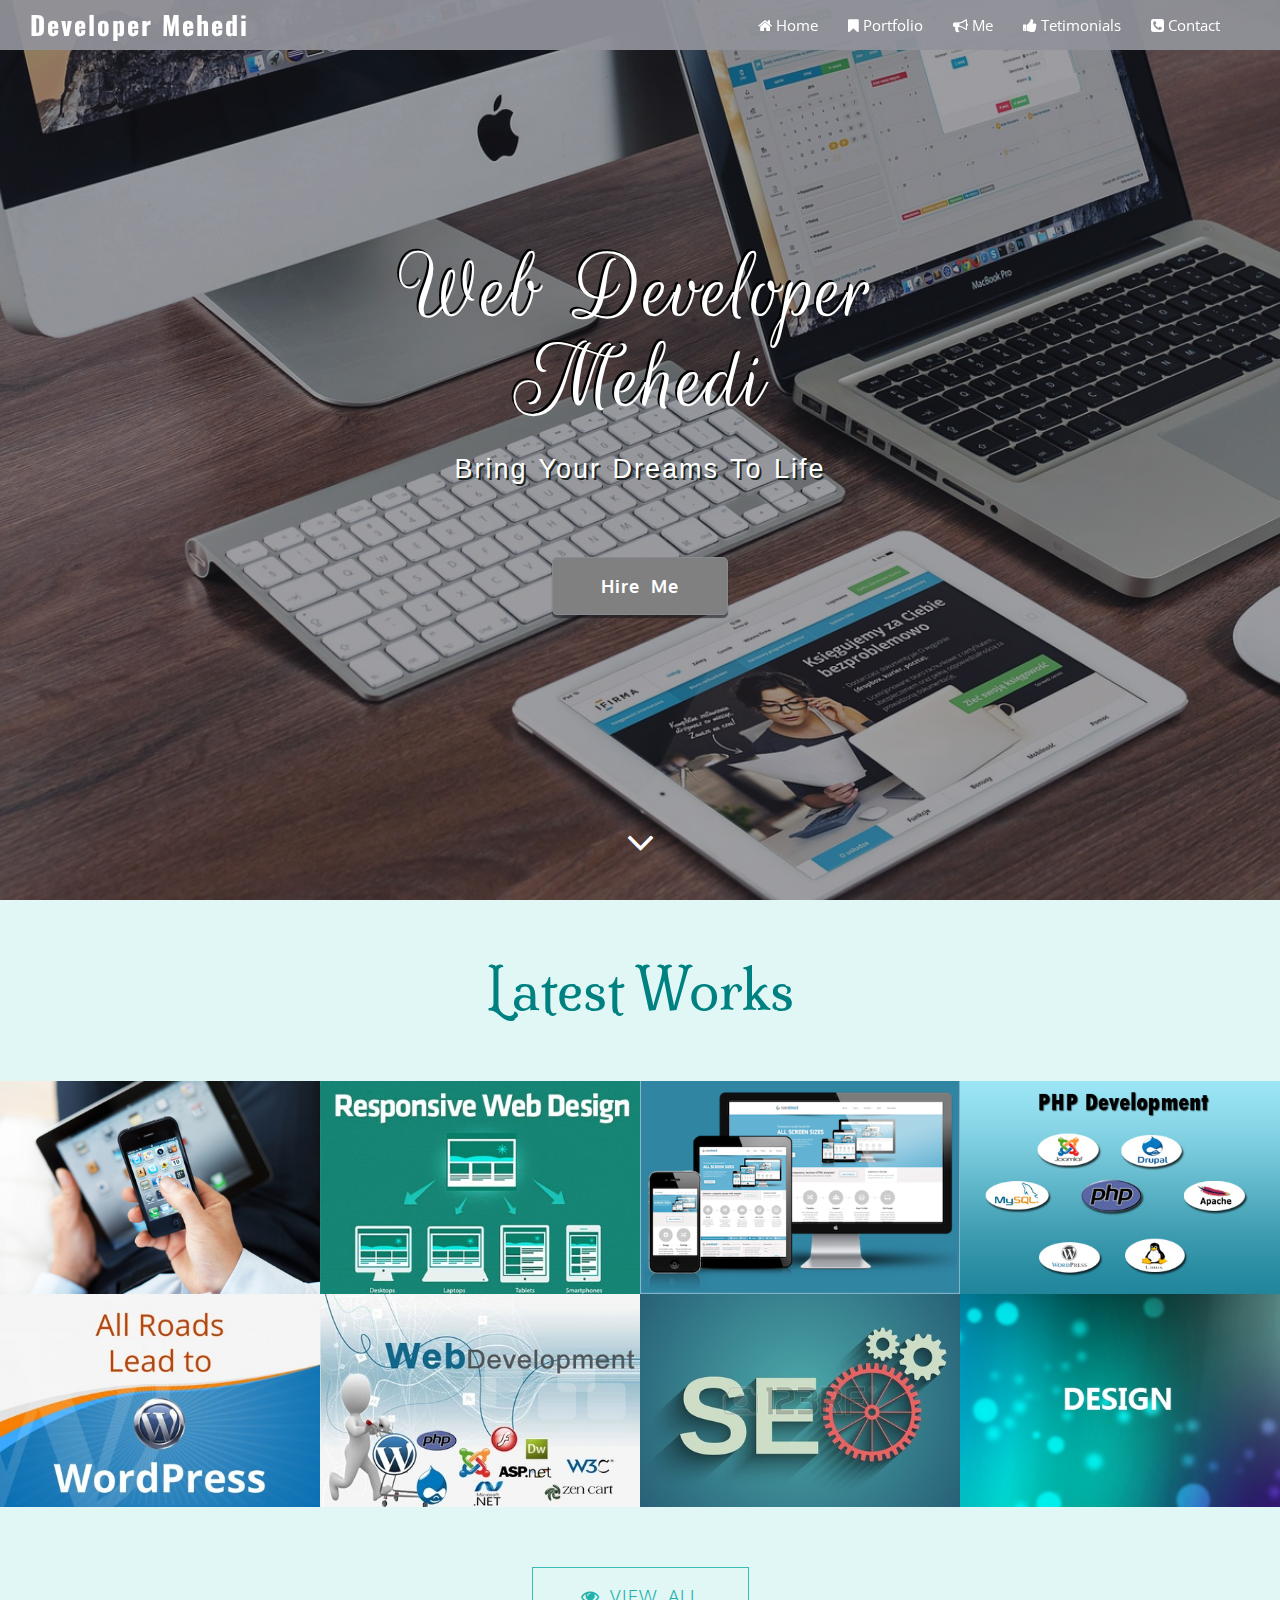
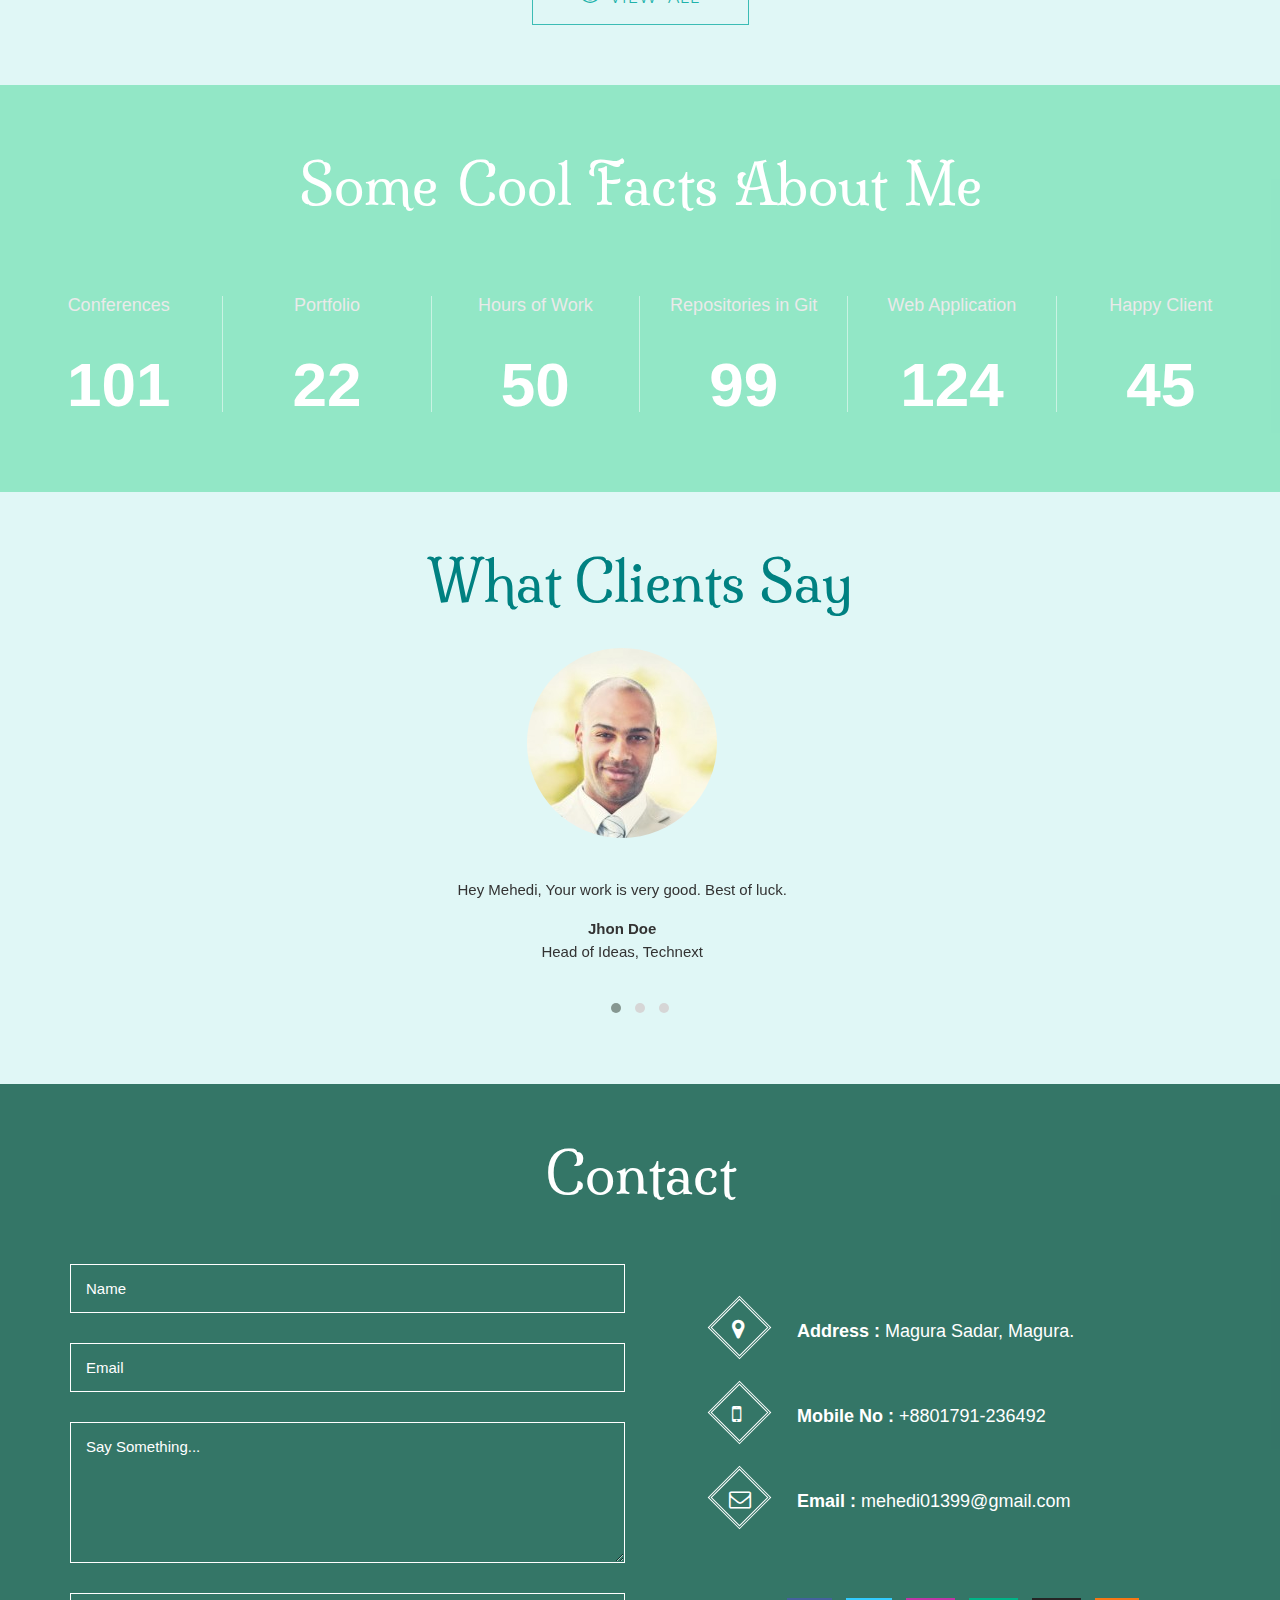
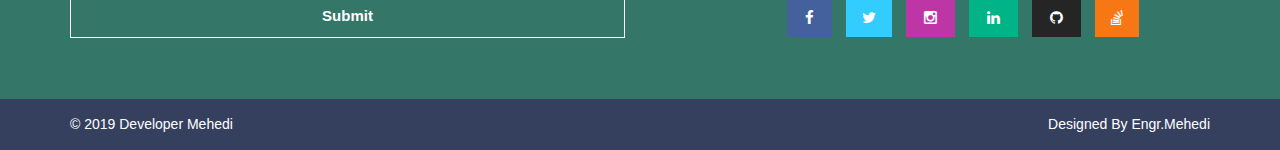
==== index.html @ b512a7e2 "Update index.html" ====
<!DOCTYPE html>
<html lang="en-us">
    <head>
    	<title>Welcome to Developer Mehedi Official Website</title>

    	<!-- meta -->
        <meta charset="utf-8">
        <meta name="viewport" content="width=device-width, initial-scale=1">
        
        <!-- stylesheet -->
        <link rel="stylesheet" href="css/bootstrap.min.css">
        <link rel="stylesheet" href="css/font-awesome.min.css">
        <link rel="stylesheet" href="css/owl.carousel.css">
		<link rel="stylesheet" href="css/owl.theme.min.css">
        <link rel="stylesheet" href="css/animate.css">
		<link rel="stylesheet" href="css/main.css">

		<!-- google font -->
        <link href='http://fonts.googleapis.com/css?family=Oswald:300,400' rel='stylesheet'>
        <link href='http://fonts.googleapis.com/css?family=Open+Sans' rel='stylesheet' type='text/css'>
        <link href='http://fonts.googleapis.com/css?family=PT+Sans' rel='stylesheet' type='text/css'>
        <link href='http://fonts.googleapis.com/css?family=Roboto+Condensed:400,300' rel='stylesheet' type='text/css'>
        <link href='http://fonts.googleapis.com/css?family=Oxygen:400,300' rel='stylesheet' type='text/css'>
        <link href="http://fonts.googleapis.com/css?family=Rouge+Script" rel="stylesheet" type="text/css">
        <link href='http://fonts.googleapis.com/css?family=Milonga' rel='stylesheet' type='text/css'>
    </head>
    <body>
        <div class="content-block" id="header">
            <div id="overlay-1">
                <header id="site-header" class="clearfix">
                    <div class="pull-left">
                        <h1><a href="" style="font-weight:bold;">Developer Mehedi</a></h1>
                    </div>
                    <div class="pull-right">
                        <nav class="navbar site-nav" role="navigation">
                            <!-- Brand and toggle get grouped for better mobile display -->
                            <div class="navbar-header">
                                <button type="button" class="navbar-toggle" data-toggle="collapse" data-target="#bs-example-navbar-collapse-1">
                                    <i class="fa fa-bars fa-2x"></i>
                                </button>
                            </div>

                            <!-- Collect the nav links, forms, and other content for toggling -->
                            <div class="collapse navbar-collapse" id="bs-example-navbar-collapse-1">
                                <ul class="nav navbar-nav">
                                    <li class="active"><a href="#header"><i class="fa fa-home"></i> <span>Home</span></a></li>
                                    <li><a href="#portfolio"><i class="fa fa-bookmark"></i> Portfolio</a></li>
                                    <li><a href="#services"><i class="fa fa-bullhorn"></i> Me</a></li>
                                    <li><a href="#testimonials"><i class="fa fa-thumbs-up"></i> Tetimonials</a></li>
                                    <li><a href="#contact"><i class="fa fa-phone-square"></i> Contact</a></li>
                                </ul>
                            </div>  <!-- /.navbar-collapse -->
                        </nav>
                    </div>
                </header>	<!-- site-header -->
                
                <div class="middle text-center clearfix">
                    <div class="container">
                        <h1 class="pro-name">Web Developer <br /><span style="color: #fff;" >Mehedi</span></h1>
                        <p class="tagline">Bring your dreams to life</p>
                        <div class="skills">

                        </div>  <!-- skills -->
                        <a href="#contact" target="_blank" class="btn btn-lg btn-hire wow animated zoomIn">Hire Me</a>
                    </div>  <!-- container -->
                </div>  <!-- middle -->
                
                <div class="bottom text-center">
                    <a href="#portfolio"><i class="fa fa-angle-down fa-3x pulse"></i></a>
                </div>
            </div>  <!-- overlay-1 -->
        </div>  <!-- content-block -->

        <div class="content-block text-center" id="portfolio">
            <header class="block-heading cleafix">
                <h1>Latest Works</h1>
                <!-- <p>Take a look at some of my recent products</p> -->
            </header>

            <div class="isotope portfolio-items">
                <div class="element-item grid">
                    <div class="effect-zoe">
                        <img class="img-responsive" alt="Portfolio" src="img/work1.jpg">
                        <figcaption>
                            <h2 class="hidden-xs">Developer <span>Mehedi</span></h2>
                            <p class="icon-links">
                                <a href="https://facebook.com/engr.mehedi.0/" target="_blank"><i class="fa fa-facebook"></i></a>
                                <a href="https://twitter.com/Engr_mehedi_0/" target="_blank"><i class="fa fa-twitter"></i></a>
                                <a href="https://www.instagram.com/mehedi01399/" target="_blank"><i class="fa fa-instagram"></i></a>
				<a href="https://www.linkedin.com/in/engrmehedi0/" target="_blank"><i class="fa fa-linkedin"></i></a>
                                <a href="https://github.com/mehedi01399/" target="_blank"><i class="fa fa-github"></i></a>
                                <a href="https://stackoverflow.com/users/12174682/md-mehedi-hasan/" target="_blank"><i class="fa fa-stack-overflow"></i></a>
                            </p>
                        </figcaption>
                    </div>
                </div>
                <div class="element-item grid">
                    <div class="portfolio-item effect-zoe">
                        <img class="img-responsive" alt="Portfolio" src="img/work2.jpg">
                        <figcaption>
                            <h2 class="hidden-xs">Developer <span>Mehedi</span></h2>
                            <p class="icon-links">
                                <a href="https://facebook.com/engr.mehedi.0/" target="_blank"><i class="fa fa-facebook"></i></a>
                                <a href="https://twitter.com/Engr_mehedi_0/" target="_blank"><i class="fa fa-twitter"></i></a>
                                <a href="https://www.instagram.com/mehedi01399/" target="_blank"><i class="fa fa-instagram"></i></a>
				<a href="https://www.linkedin.com/in/engrmehedi0/" target="_blank"><i class="fa fa-linkedin"></i></a>
                                <a href="https://github.com/mehedi01399/" target="_blank"><i class="fa fa-github"></i></a>
                                <a href="https://stackoverflow.com/users/12174682/md-mehedi-hasan/" target="_blank"><i class="fa fa-stack-overflow"></i></a>
                            </p>
                        </figcaption>
                    </div>
                </div>
                <div class="element-item grid">
                    <div class="portfolio-item effect-zoe">
                        <img class="img-responsive" alt="Portfolio" src="img/work3.png">
                        <figcaption>
                            <h2 class="hidden-xs">Developer <span>Mehedi</span></h2>
                            <p class="icon-links">
                                <a href="https://facebook.com/engr.mehedi.0/" target="_blank"><i class="fa fa-facebook"></i></a>
                                <a href="https://twitter.com/Engr_mehedi_0/" target="_blank"><i class="fa fa-twitter"></i></a>
                                <a href="https://www.instagram.com/mehedi01399/" target="_blank"><i class="fa fa-instagram"></i></a>
				<a href="https://www.linkedin.com/in/engrmehedi0/" target="_blank"><i class="fa fa-linkedin"></i></a>
                                <a href="https://github.com/mehedi01399/" target="_blank"><i class="fa fa-github"></i></a>
                                <a href="https://stackoverflow.com/users/12174682/md-mehedi-hasan/" target="_blank"><i class="fa fa-stack-overflow"></i></a>
                            </p>
                        </figcaption>
                    </div>
                </div>
                <div class="element-item grid">
                    <div class="portfolio-item effect-zoe">
                        <img class="img-responsive" alt="Portfolio" src="img/work7.jpg">
                        <figcaption>
                            <h2 class="hidden-xs">Developer <span>Mehedi</span></h2>
                            <p class="icon-links">
                                <a href="https://facebook.com/engr.mehedi.0/" target="_blank"><i class="fa fa-facebook"></i></a>
                                <a href="https://twitter.com/Engr_mehedi_0/" target="_blank"><i class="fa fa-twitter"></i></a>
                                <a href="https://www.instagram.com/mehedi01399/" target="_blank"><i class="fa fa-instagram"></i></a>
				<a href="https://www.linkedin.com/in/engrmehedi0/" target="_blank"><i class="fa fa-linkedin"></i></a>
                                <a href="https://github.com/mehedi01399/" target="_blank"><i class="fa fa-github"></i></a>
                                <a href="https://stackoverflow.com/users/12174682/md-mehedi-hasan/" target="_blank"><i class="fa fa-stack-overflow"></i></a>
                            </p>
                        </figcaption>
                    </div>
                </div>
                <div class="element-item grid">
                    <div class="portfolio-item effect-zoe">
                        <img class="img-responsive" alt="Portfolio" src="img/work8.png">
                        <figcaption>
                            <h2 class="hidden-xs">Developer <span>Mehedi</span></h2>
                            <p class="icon-links">
                                <a href="https://facebook.com/engr.mehedi.0/" target="_blank"><i class="fa fa-facebook"></i></a>
                                <a href="https://twitter.com/Engr_mehedi_0/" target="_blank"><i class="fa fa-twitter"></i></a>
                                <a href="https://www.instagram.com/mehedi01399/" target="_blank"><i class="fa fa-instagram"></i></a>
				<a href="https://www.linkedin.com/in/engrmehedi0/" target="_blank"><i class="fa fa-linkedin"></i></a>
                                <a href="https://github.com/mehedi01399/" target="_blank"><i class="fa fa-github"></i></a>
                                <a href="https://stackoverflow.com/users/12174682/md-mehedi-hasan/" target="_blank"><i class="fa fa-stack-overflow"></i></a>
                            </p>
                        </figcaption>
                    </div>
                </div>
                <div class="element-item grid">
                    <div class="portfolio-item effect-zoe">
                        <img class="img-responsive" alt="Portfolio" src="img/work4.jpg">
                        <figcaption>
                            <h2 class="hidden-xs">Developer <span>Mehedi</span></h2>
                           <p class="icon-links">
                                <a href="https://facebook.com/engr.mehedi.0/" target="_blank"><i class="fa fa-facebook"></i></a>
                                <a href="https://twitter.com/Engr_mehedi_0/" target="_blank"><i class="fa fa-twitter"></i></a>
                                <a href="https://www.instagram.com/mehedi01399/" target="_blank"><i class="fa fa-instagram"></i></a>
				<a href="https://www.linkedin.com/in/engrmehedi0/" target="_blank"><i class="fa fa-linkedin"></i></a>
                                <a href="https://github.com/mehedi01399/" target="_blank"><i class="fa fa-github"></i></a>
                                <a href="https://stackoverflow.com/users/12174682/md-mehedi-hasan/" target="_blank"><i class="fa fa-stack-overflow"></i></a>
                            </p>
                        </figcaption>
                    </div>
                </div>
                <div class="element-item grid">
                    <div class="portfolio-item effect-zoe">
                        <img class="img-responsive" alt="Portfolio" src="img/work5.jpg">
                        <figcaption>
                            <h2 class="hidden-xs">Developer <span>Mehedi</span></h2>
                           <p class="icon-links">
                                <a href="https://facebook.com/engr.mehedi.0/" target="_blank"><i class="fa fa-facebook"></i></a>
                                <a href="https://twitter.com/Engr_mehedi_0/" target="_blank"><i class="fa fa-twitter"></i></a>
                                <a href="https://www.instagram.com/mehedi01399/" target="_blank"><i class="fa fa-instagram"></i></a>
				<a href="https://www.linkedin.com/in/engrmehedi0/" target="_blank"><i class="fa fa-linkedin"></i></a>
                                <a href="https://github.com/mehedi01399/" target="_blank"><i class="fa fa-github"></i></a>
                                <a href="https://stackoverflow.com/users/12174682/md-mehedi-hasan/" target="_blank"><i class="fa fa-stack-overflow"></i></a>
                            </p>
                        </figcaption>
                    </div>
                </div>
                <div class="element-item grid">
                    <div class="portfolio-item effect-zoe">
                        <img class="img-responsive" alt="Portfolio" src="img/work6.jpg">
                        <figcaption>
                            <h2 class="hidden-xs">Developer <span>Mehedi</span></h2>
                            <p class="icon-links">
                                <a href="https://facebook.com/engr.mehedi.0/" target="_blank"><i class="fa fa-facebook"></i></a>
                                <a href="https://twitter.com/Engr_mehedi_0/" target="_blank"><i class="fa fa-twitter"></i></a>
                                <a href="https://www.instagram.com/mehedi01399/" target="_blank"><i class="fa fa-instagram"></i></a>
				<a href="https://www.linkedin.com/in/engrmehedi0/" target="_blank"><i class="fa fa-linkedin"></i></a>
                                <a href="https://github.com/mehedi01399/" target="_blank"><i class="fa fa-github"></i></a>
                                <a href="https://stackoverflow.com/users/12174682/md-mehedi-hasan/" target="_blank"><i class="fa fa-stack-overflow"></i></a>
                            </p>
                        </figcaption>
                    </div>
                </div>
            </div>	<!-- isotope portfolio-items -->
            <a href="#" class="btn btn-lg btn-view">
                <i class="fa fa-eye"></i>
                <span>View All</span>
            </a>
        </div>  <!-- content-block -->

      
        <div id="services" class="content-block">
            <div id="numbers" class="parallax">
                <div class="overlay">
                    <!-- title -->
                    <div class="container-fluid numbers-title">
                        <div class="container">
                            <div class="row block-heading">
                                <h1>Some Cool Facts About Me</h1>
                            </div>
                        </div>
                    </div>
                    <div class="container-fluid">
                        <!-- number list -->
                        <ul class="numbersList">
                            <li class="col-md-2 col-sm-4 col-xs-6">
                                <h4> Conferences </h4>
                                <span id="number1" class="count1 count-timer">101</span>
                            </li>
                            <li class="col-md-2 col-sm-4 col-xs-6">
                                <h4> Portfolio</h4>
                                <span id="number2" class="count2">22</span>
                            </li>
                            <li class="col-md-2 col-sm-4 col-xs-6">
                                <h4> Hours of Work</h4>
                                <span id="number3"  class="count3">50</span>
                            </li>
                            <li class="col-md-2 col-sm-4 col-xs-6">
                                <h4> Repositories in Git</h4>
                                <span id="number4" class="count4">99</span>
                            </li>
                            <li class="col-md-2 col-sm-4 col-xs-6">
                                <h4> Web Application</h4>
                                <span id="number5" class="count5">124</span>
                            </li>
                            <li class="col-md-2 col-sm-4 col-xs-6">
                                <h4> Happy Client </h4>
                                <span id="number6" class="count6">45</span>
                            </li>
                        </ul><!-- numbersList end -->
                    </div><!-- container-fluid end -->
                </div><!-- overlay end -->
            </div>
        </div>
            

        <div class="content-block" id="testimonials">
            <header class="block-heading cleafix text-center">
                <h1>What Clients Say</h1>
                <!-- <p>Lorem Ipsum Text</p> -->
            </header>
            <div class="block-content text-center">
                <div class="container">
                    <div class="row">
                        <div class="col-md-6 col-md-offset-3">
                        	<div class="owl-carousel">
								<div class="owl-item">
									<div style="margin-left:70px;" class="testimonial">
                                        <img alt="Client Photo" src="img/testimonial_31-190x190.jpg">
                                        <p>Hey Mehedi, Your work is  very good. Best of luck.</p>
                                        <strong>Jhon Doe</strong><br>
                                        <span>Head of Ideas, Technext</span>
                                    </div>
								</div>	<!-- owl-item -->
								<div class="owl-item">
									<div class="testimonial">
                                        <img alt="Client Photo" src="img/testimonial_11-190x190.jpg">
                                        <p>I'm realy serprised to your work. You already build my 2 website. </p>
                                        <strong>Jane Doe</strong><br>
                                        <span>CEO, Apple Inc</span>
                                    </div>
								</div>	<!-- owl-item -->
								<div class="owl-item">
									<div class="testimonial">
                                        <img alt="Client Photo" src="img/testimonial_22-190x190.jpg">
                                        <p>I'm very happy for your work . Cause you build my wordpress website.</p>
                                        <strong>Albert Doe</strong><br>
                                        <span>Team Lead, Design Studio</span>
                                    </div>
								</div>	<!-- owl-item -->
							</div>	<!-- owl-carousel -->
						</div>	<!-- col-md-12 -->
                    </div>	<!-- row -->
                </div>	<!-- container -->
            </div>	<!-- block-content -->
        </div>	<!-- content-block -->

        <div class="content-block" id="contact">
            <div class="overlay-3">
                <header class="block-heading cleafix text-center">
                    <h1>Contact</h1>
                    <!-- <p>Feel Free to Contact</p> -->
                </header>
                <div class="block-content text-center">
                    <div class="container">
                        <div class="row">
                            <div class="col-md-6 wow animated fadeInLeft">
                                <form class="contact-form" action="mail.php">
                                    <input type="text" name="name" placeholder="Name" required>
                                    <input type="email" name="email" placeholder="Email" required>
                                    <textarea rows="5" name="message" placeholder="Say Something..." required></textarea>
                                    <input type="submit" value="Submit">
                                </form>
                            </div>
                            <div class="col-md-6 wow animated fadeInRight">
                                <div class="row">
                                    <div class="col-md-12">
                                        <div class="contact-info">
                                            <div class="clearfix">
                                                <div class="rotated-icon">
                                                    <div class="sqaure-nebir"></div>
                                                    <i class="fa fa-map-marker"></i>
                                                </div>
                                                <p><strong> Address :</strong> Magura Sadar, Magura.
                                                </p>
                                            </div>
                                            <div class="clearfix">
                                                <div class="rotated-icon">
                                                    <div class="sqaure-nebir"></div>
                                                    <i class="fa fa-mobile"></i>
                                                </div>
                                                <p><strong> Mobile No :</strong> +8801791-236492 </p>
                                            </div>
                                            <div class="clearfix">
                                                <div class="rotated-icon">
                                                    <div class="sqaure-nebir"></div>
                                                    <i class="fa fa-envelope-o"></i>
                                                </div>
                                                <p>
                                                    <strong> Email :</strong> mehedi01399@gmail.com
                                                </p>
                                            </div>
                                        </div>
                                    </div>
                                </div>
                                <div class="row">
                                    <ul class="social-box">
                                        <li><a class="facebook-icon" href="https://facebook.com/engr.mehedi.0/" target="_blank"><i class="fa fa-facebook"></i></a></li>
                                        <li><a class="twitter-icon" href="https://twitter.com/Engr_mehedi_0/" target="_blank"><i class="fa fa-twitter"></i></a></li>
                                        <li><a class="instagram-icon" href="https://www.instagram.com/mehedi01399/"  target="_blank"><i class="fa fa-instagram"></i></a></li>
                                        <li><a class="linkedin-icon" href="https://www.linkedin.com/in/engrmehedi0/"  target="_blank"><i class="fa fa-linkedin"></i></a></li>
										<li><a class="github-icon" href="https://github.com/mehedi01399/"  target="_blank"><i class="fa fa-github"></i></a></li>
                                        <li><a class="stack-overflow-icon" href="https://stackoverflow.com/users/12174682/md-mehedi-hasan/"  target="_blank"><i class="fa fa-stack-overflow"></i></a></li>
                                    </ul>
                                </div>
                            </div>
                        </div>
                    </div>
                </div>	<!-- block-content -->
            </div>	<!-- overlay-3 -->
        </div>	<!-- content-block -->

        <footer id="site-footer">
            <div class="container">
                <div class="row">
                    <div class="col-sm-6">
                        <div class="copyright">&copy; 2019 Developer Mehedi</div>
                    </div>
                    <div class="col-sm-6">
                        <div class="designed-by text-white">Designed By <a class="text-decoration-none" href="https://facebook.com/engr.mehedi.0/" target="_blank">Engr.Mehedi</a></div>
                    </div>
                </div>
            </div>
        </footer>	<!-- site-footer -->


        <!-- js -->
        <script>
            new WOW().init();
        </script>

        <script src="js/jquery-2.1.3.min.js"></script>
        <script src="js/bootstrap.min.js"></script>
        <script src="js/jquery.actual.min.js"></script>
        <script src="js/isotope.pkgd.min.js"></script>
        <script src="js/owl.carousel.min.js"></script>
        <script src="js/jquery.isonscreen.js"></script>
       
        <script src="js/main.js"></script>

        <script>
        	$(document).ready(function(){
  				$('.owl-carousel').owlCarousel({
    				loop:true,
    				margin:10,
    				autoplay:true,
    				autoplayTimeout:3000,
    				autoplayHoverPause:true,
    				responsiveClass:true,
    				responsive:{
        					0:{
					            items:1,
        					},
					        600:{
					            items:1,
					        },
					        1000:{
					            items:1,
					        }
    				}
				})
			});
        </script>

	</body>
</html>
---- css/main.css ----
@font-face {
	font-family: 'Pacifico';
	font-style: normal;
	font-weight: 400;
	src: local('Pacifico Regular'), local('Pacifico-Regular'), url("../fonts/pacifico.woff") format('woff');
}

html, body {
	margin: 0; 
	padding: 0;
}

::selection {
	background-color: #35405f;
	color: #fff;
}

*, *:active, *:focus, *:hover {
	outline: none;
}

h1, h2, h3, h4, h5,h6 {
	margin-top: 0;
}

body {
	font: 15px/23px "Lucida Sans","Liberation Sans","Lucida Sans Unicode","Lucida Grande",Verdana,Arial,Helvetica,sans-serif;
	background-color: rgb(224, 247, 246);

}

.btn {
	transition: 0.4s background linear;
}

.btn:focus
{
	color: #fff;
}

.block-heading {
	margin-bottom: 60px;
}

.block-heading p {
    font-size: 18px;
}

/*////////////////////////////////////////////////////////////////////////
//  02 - Header
///////////////////////////////////////////////////////////////////////*/

#header {
	background: url(../img/bg/header-bg.jpg) no-repeat center top fixed;
	background-size: cover;
	background-position: center center;
}

#site-header {
	position: fixed;
	width: 100%;
	/* background-color: #35405f; */
	background-color: rgba(144, 146, 153, 0.94);
	/* background-color: rgba(32, 178, 170, 0.86); */
	padding: 0 30px;
	z-index: 100;
}

#site-header h1 {
	margin: 0;
	font-family: 'Oswald', sans-serif;
	margin-top: 11px;
	font-size: 26px;
	font-weight: 300;
	letter-spacing: 2px;
}

#site-header h1 a:focus {
    text-decoration: none;
}

#site-header h1 a {
	color: #fff;
}

#site-header h1 a:hover {
	text-decoration: none;
}

/*////////////////////////////////////////////////////////////////////////
//  03 - Navigation
///////////////////////////////////////////////////////////////////////*/

.navbar {
	border-radius: 0;
	margin: 0;
	border: none;
}

.navbar-toggle {
	padding: 0;
	border: 0;
	color: #fff;
	margin-top: 13px;
}

.site-nav ul li a {
	color: #fff;
	font-size: 15px;
	font-family: 'Open Sans', sans-serif;
	position: relative;
	transition: 0.5s background linear;
}

/* .site-nav ul li a:hover {
	background: rgba(255, 255, 255, 0.11);
} */

.site-nav ul li a:hover, .site-nav ul li a:focus
{
	background-color: rgba(0, 255, 255, 0.58);
}

/*////////////////////////////////////////////////////////////////////////
//  04 - Blur styles
///////////////////////////////////////////////////////////////////////*/

#overlay-1 {
	/* background-color: rgba(32, 30, 30, 0.52); */
	background-color: rgba(33, 32, 42, 0.44);
	/* background-color: rgba(17, 55, 46, 0.75); */
	position: relative;
}

.overlay-2 {
	padding: 60px 0;
	background-color: rgba(50, 81, 121, 0.6);
}

.overlay-3 {
	padding: 60px 0;
	/* background-color: rgba(9, 20, 39, 0.83); */
	/* background-color: rgba(24, 77, 77, 0.93); */
	background-color: rgba(33, 103, 88, 0.9);
}

.overlay {
    background: none repeat scroll 0 0 rgba(115, 224, 179, 0.72);
    width: 100%;
    height: 100%;
}


/*////////////////////////////////////////////////////////////////////////
//  05 - Home
///////////////////////////////////////////////////////////////////////*/

.middle {
	padding-top: 200px;
}

.pro-name {
    font-size: 100px;
    margin: 0;
    margin-bottom: 15px;  
    /* font-family: 'Lato', sans-serif; */
    /* font-family: 'Source Sans Pro', sans-serif; */
    /* font-family: 'Niconne', cursive; */
    font-weight: 400;
    font-family: 'Rouge Script', cursive;
    line-height: 90px;
    color: #fff;
    letter-spacing: 1px;
    word-spacing: 6px;
    text-shadow: -2px -2px #000;
}

.tagline {
	font-size: 27px;
	margin-bottom: 60px;
	color: #fff;
	font-family: 'Roboto', sans-serif;
	font-weight: 300;
	line-height: 56px;
	word-spacing: 2px;
	text-shadow: 2px 2px #1C2725;
	letter-spacing: 2px;
	text-transform: capitalize;
}

.bottom {
	position: absolute;
	width: 100%;
	bottom: 4%;
}

.bottom a {
	color: #fff;
	display: inline-block;
	position: relative;
	top: 0px;
}

.btn-hire {
	color: #fff;
	border: 1px solid rgb(136, 138, 145);
	font-family: 'Oxygen', sans-serif;
	font-weight: bold;
	word-spacing: 5px;
	letter-spacing: 1px;
	box-shadow: 0 3px 1px 0 rgba(20, 20, 26, 0.55);
	border-radius: 5px;
	font-size: 18px;
	background-color: gray;
	padding: 16px 48px;
}

.btn-hire:hover {
	color: #fff;
	border: 1px solid #878A91;
	background-color: rgba(32, 36, 47, 0.94);
}

/*////////////////////////////////////////////////////////////////////////
//  06 - Latest works
///////////////////////////////////////////////////////////////////////*/

#portfolio {
	padding: 60px 0;
}

#portfolio .block-heading h1 {
    color: rgb(0, 129, 129);
	
	font-weight: 400;
	
    font-size: 55px;
    font-family: 'Milonga', cursive;
}

.portfolio-item img {
	width: 100%;
}

.portfolio-items {
	margin-bottom: 60px;
}

.portfolio-item {
	position: relative;
}

/*////////////////////////////////////////////////////////////////////////
//  06 - Latest works > isotope
///////////////////////////////////////////////////////////////////////*/

.isotope:after {
  content: '';
  display: block;
  clear: both;
}

.element-item {
  position: relative;
  float: left;
  width: 25%;
  color: #262524;
}

.element-item > * {
  margin: 0;
  padding: 0;
}

.btn-view {
	/* border: 1px solid #35405f;
	color: #35405f;
	border-radius: 0; */
	text-transform: uppercase;
	color: lightseagreen;
	border: 1px solid rgba(32, 178, 170, 0.86);
	font-family: 'Oxygen', sans-serif;
	font-weight: 300;
	word-spacing: 5px;
	letter-spacing: 1px;
	border-radius: 0;
	font-size: 18px;
	padding: 16px 48px;
}

.btn-view:hover {
	color: #fff;
	border: 1px solid lightseagreen;
	background-color: rgba(32, 178, 170, 0.86);
}


/* ==============================  Image hover effect ============================== */


.effect-zoe:hover figcaption, 
.effect-zoe:hover h2, 
.effect-zoe:hover p.icon-links a{
	-webkit-transform: translate3d(0,0,0);
	transform: translate3d(0,0,0);
}
.effect-zoe h2 {
	display: inline-block;
}
.effect-zoe figcaption{
	top: auto;
	bottom: 0;
	padding: 1em;
	height: 3.75em;
	background: rgba(0,0,0,0.75);
	color: #3c4a50;
	-webkit-transition: -webkit-transform 0.35s;
	transition: transform 0.35s;
	-webkit-transform: translate3d(0,100%,0);
	transform: translate3d(0,100%,0);
}
.grid  figcaption, .grid  figcaption > a{
	position: absolute;
	top: 0;
	left: 0;
	width: 100%;
	height: 100%;
}
.grid  figcaption{
	padding-top: 50px;
	color: #fff;
	font-size: 1.25em;
	-webkit-backface-visibility: hidden;
	backface-visibility: hidden;
}
.grid .effect-zoe{
	position: relative;
	float: left;
	overflow: hidden;
	background: #3085a3;
	text-align: center;
	cursor: pointer;
}
.effect-zoe p.icon-links a i
{
	display: inline-block;
	padding: 30px 10px;
	color: cyan;
	font-size: 22px;
}

/* ///////////////////////////////////////////////////////////////////// 
//  07 - More About Me 
/////////////////////////////////////////////////////////////////////*/

/* #services {
	background: url(../img/bg/bg-2.jpg) no-repeat center center fixed;
	background-size: cover;
	color: #fff;
}

.pro-stat {
	font-size: 20px;
	text-transform: uppercase;
	text-align: center;
	font-style: italic;
}

.proj-name {
	font-family: Pacifico;
	font-size: 150px;
	text-align: center;
	line-height: 90%;
	margin-bottom: 80px;
} */
#services .block-heading h1 {
    color: #fff;
	
    font-family: 'Milonga', cursive;
	font-weight: 400;
	
    font-size: 55px;
	word-spacing: 5px;
}


/* ============================  animated  numbers   ==================================*/

.parallax{
    width: 100%;
    color: #fff;
    text-align: center;
}

#numbers
{
	background: url(../img/bg/number1.gif) repeat center center fixed;
}
#numbers .overlay{
    padding: 60px 0px 80px 0px;
}
ul.numbersList {
    margin: 0px auto;
    padding: 0px;
    overflow: hidden;
    list-style: none;
    text-align: center;
}
ul.numbersList li{
    border-right: 1px solid rgba(255, 255, 255, 0.5);
}
ul.numbersList li:last-child{
    border: none;
}
ul.numbersList h4{
    color: rgb(234, 234, 234);
    margin-bottom: 58px;
}
ul.numbersList span{
    font-size: 62px;
    font-weight: 700;
}

.numbers-title {
    padding: 10px 0;
    position: relative;
}


/* ///////////////////////////////////////////////////////////////////// 
//  08 - Testimonials
/////////////////////////////////////////////////////////////////////*/

#testimonials {
    padding: 60px 0;
}

#testimonials .block-heading{
	margin-bottom: 0px;
}

.testimonial p {
    line-height: 34px;
    margin-top: 20px;
}

#testimonials .block-heading h1
{
	color: rgb(0, 129, 129);
	font-family: 'Milonga', cursive;
	font-weight: 400;
	font-size: 55px;
}

#testimonials .testimonial {
	padding: 25px;
	cursor: -webkit-grab;
}

#testimonials .testimonial > img {
	border-radius: 100%;
	margin-bottom: 15px;
}

/* ///////////////////////////////////////////////////////////////////// 
//  08 - Testimonials > Owl Carousel
/////////////////////////////////////////////////////////////////////*/

.owl-carousel {
	z-index: 0;
}

.owl-carousel .owl-item img {
	display: inline-block;
	width: inherit;
}

.carousel-control.left,
.carousel-control.right {
    background: none;
}

/* ///////////////////////////////////////////////////////////////////// 
//  09 - Contact
/////////////////////////////////////////////////////////////////////*/

#contact {
	background: url(../img/bg/contact-bg.jpg) no-repeat center center fixed;
	background-size: cover;
	color: #fff;
}

#contact .block-heading h1
{
	color: #fff;
	font-family: 'Milonga', cursive;
	font-weight: 400;
	font-size: 55px;
}

.contact-info {
    padding: 16px 62px;
    text-align: left;
    font-size: 18px;
    line-height: 36px;
    margin-top: 25px;
}
.
.contact-info i {
    width: 40px;
	height: 40px;
	color: white;
	padding-top: 7px;
	font-size: 25px;
	border: 1px solid #fff;
	text-align: center;
	-webkit-transform: rotate(-45deg);
	transform: rotate(-45deg);
	-ms-transform: rotate(-45deg);
	-moz-transform: rotate(-45deg);
}

.contact-info p {
    padding: 27px 10px;
}

.contact-info span {
    padding-left: 20px;
}

input[type="text"],
input[type="email"],
textarea {
	display: block;
	margin: 0 auto;
	width: 100%;
	background: transparent;
	border: 1px solid #fff;
	padding: 12px 15px;
	margin-bottom: 30px;
}

input[type="submit"] {
	background: transparent;
	border: 1px solid #fff;
	width: 100%;
	padding: 10px;
	transition: 0.5s background linear;
	font-weight: bold;
}

input[type="submit"]:hover {
	background: #00B487;
	border-color: #fff;
	transition: 0.5s background linear;
	color: #fff;
}

::-webkit-input-placeholder {
   color: #fff;
}

::-moz-placeholder {  /* Firefox 19+ */
   color: #fff;  
}

:-ms-input-placeholder {  
   color: #fff;  
}


/* ///////////////////////////////////////////////////////////////////// 
//  09 - contact > Social
/////////////////////////////////////////////////////////////////////*/

.social-box {
    list-style-type: none;
    padding-left: 71px;
    margin-top: 30px;
    border-radius: 5px;
}

.social-box li {
    display: inline-block;
    margin-right: 10px;
}

.social-box li a {
	transition: 0.5s background linear;
	color: #fff;
}


.facebook-icon {
    padding: 10px 17px;
    border: 1px solid #44619D;
    background-color: #44619D;
}

.facebook-icon:hover {
    background-color: transparent;
    color: #fff;
}

.twitter-icon {
	padding: 10px 15px;
	border: 1px solid #33CCFF;
	background-color: #33CCFF;
}

.twitter-icon:hover {
	background-color: transparent;
	color: #fff;
}
.instagram-icon {
    padding: 10px 17px;
    border: 1px solid #BE36A6;
    background-color: #BE36A6;
}

.instagram-icon:hover {
    background-color: transparent;
    color: #fff;
}
.linkedin-icon {
    padding: 10px 17px;
    border: 1px solid #00B487;
    background-color: #00B487;
}

.linkedin-icon:hover {
    background-color: transparent;
    color: #fff;
}
.github-icon {
    padding: 10px 17px;
    border: 1px solid #252525;
    background-color: #252525;
}

.github-icon:hover {
    background-color: transparent;
    color: #fff;
}

.stack-overflow-icon {
	padding: 10px 15px;
	border: 1px solid #F77715;
	background-color: #F77715;
}

.stack-overflow-icon:hover {
	background-color: transparent;
	color: #fff;
}


/* ///////////////////////////////////////////////////////////////////// 
//  10 - Footer
/////////////////////////////////////////////////////////////////////*/

#site-footer {
    background-color: #35405f; 
    color: #fff;
    padding: 14px;
    font-size: 14px;
}

.copyright {
	text-align: left;
}

.designed-by {
	text-align: right;
}

.designed-by a {
	color: #fff;
}
.sqaure-nebir {
    height: 45px;
    width: 45px;
    border: 3px double #fff;
    transform: rotate(-45deg);
    /* text-align: center; */
    position: absolute;
}

.rotated-icon {
    position: relative;
    display: inline-block;
    float: left;
    width: 50px;
}

.rotated-icon i {
    position: absolute;
    top: 1.3rem;
    left: 1.5rem;
    font-size: 22px;
}

i.fa.fa-envelope-o {
    left: 12px;
}

.contact-info p{
	margin-left: 70px;
	display: inline-block;
	float: left;
	width: auto;
	line-height: 43px;
	margin-top: -22px;
}
/* ///////////////////////////////////////////////////////////////////// 
//  11 - Responsive styles
/////////////////////////////////////////////////////////////////////*/

@media (max-width: 991px) {
	.element-item {
		width: 33.33%;
	}
}

@media (max-width: 767px) {
	.element-item {
		width: 50%;
	}

	#site-header .pull-right {
		float: none !important;
	}

	.copyright, .designed-by {
		text-align: center;
	}
}

@media (max-width: 500px) {
	.contact-info {
		padding: 30px 10px;
	}
}

@media only screen and (max-width : 640px) {
    .parallax{
    background: url(../video/video.jpg) no-repeat center center fixed #444;
    background-attachment: fixed !important;
    -webkit-background-size: 100%;
    -moz-background-size: 100%;
    -o-background-size: 100%;
    background-size: 100%;
    -webkit-background-size: cover;
    -moz-background-size: cover;
    -o-background-size: cover;
    background-size: cover;
    }
}
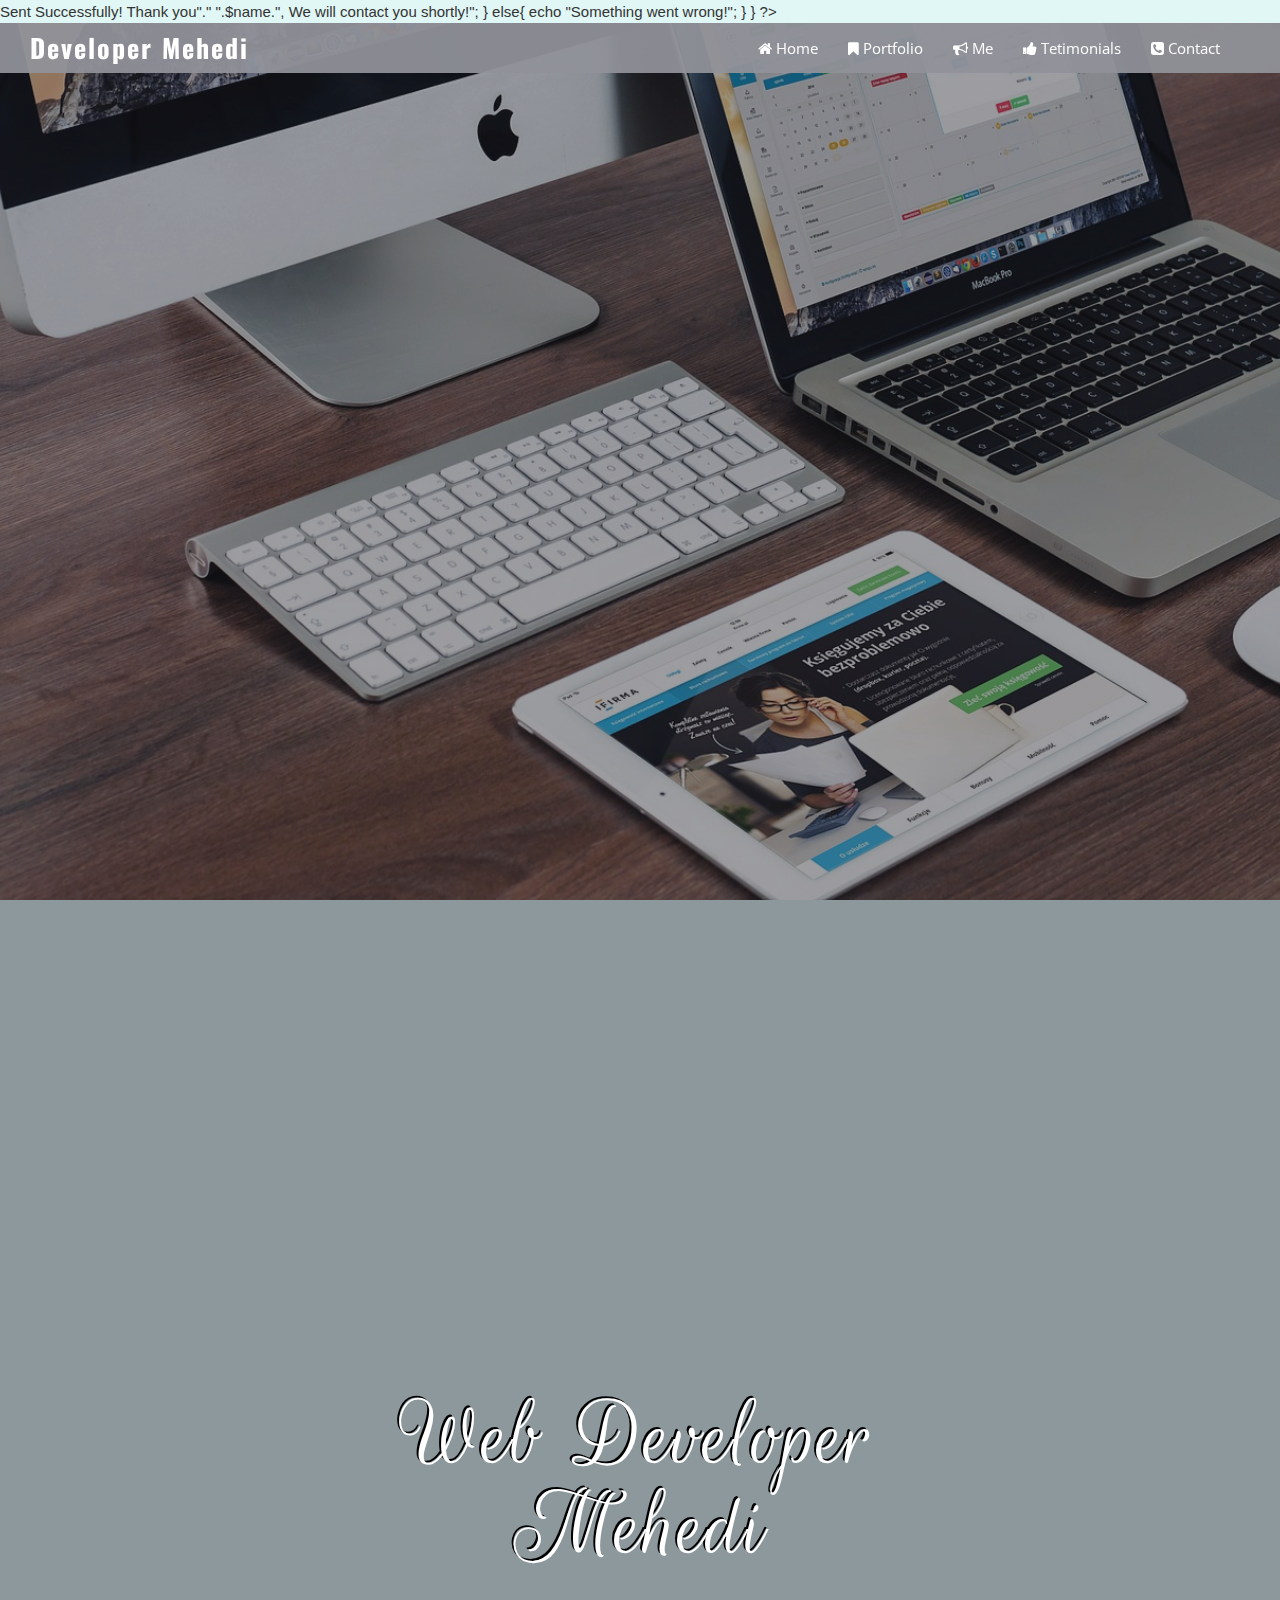
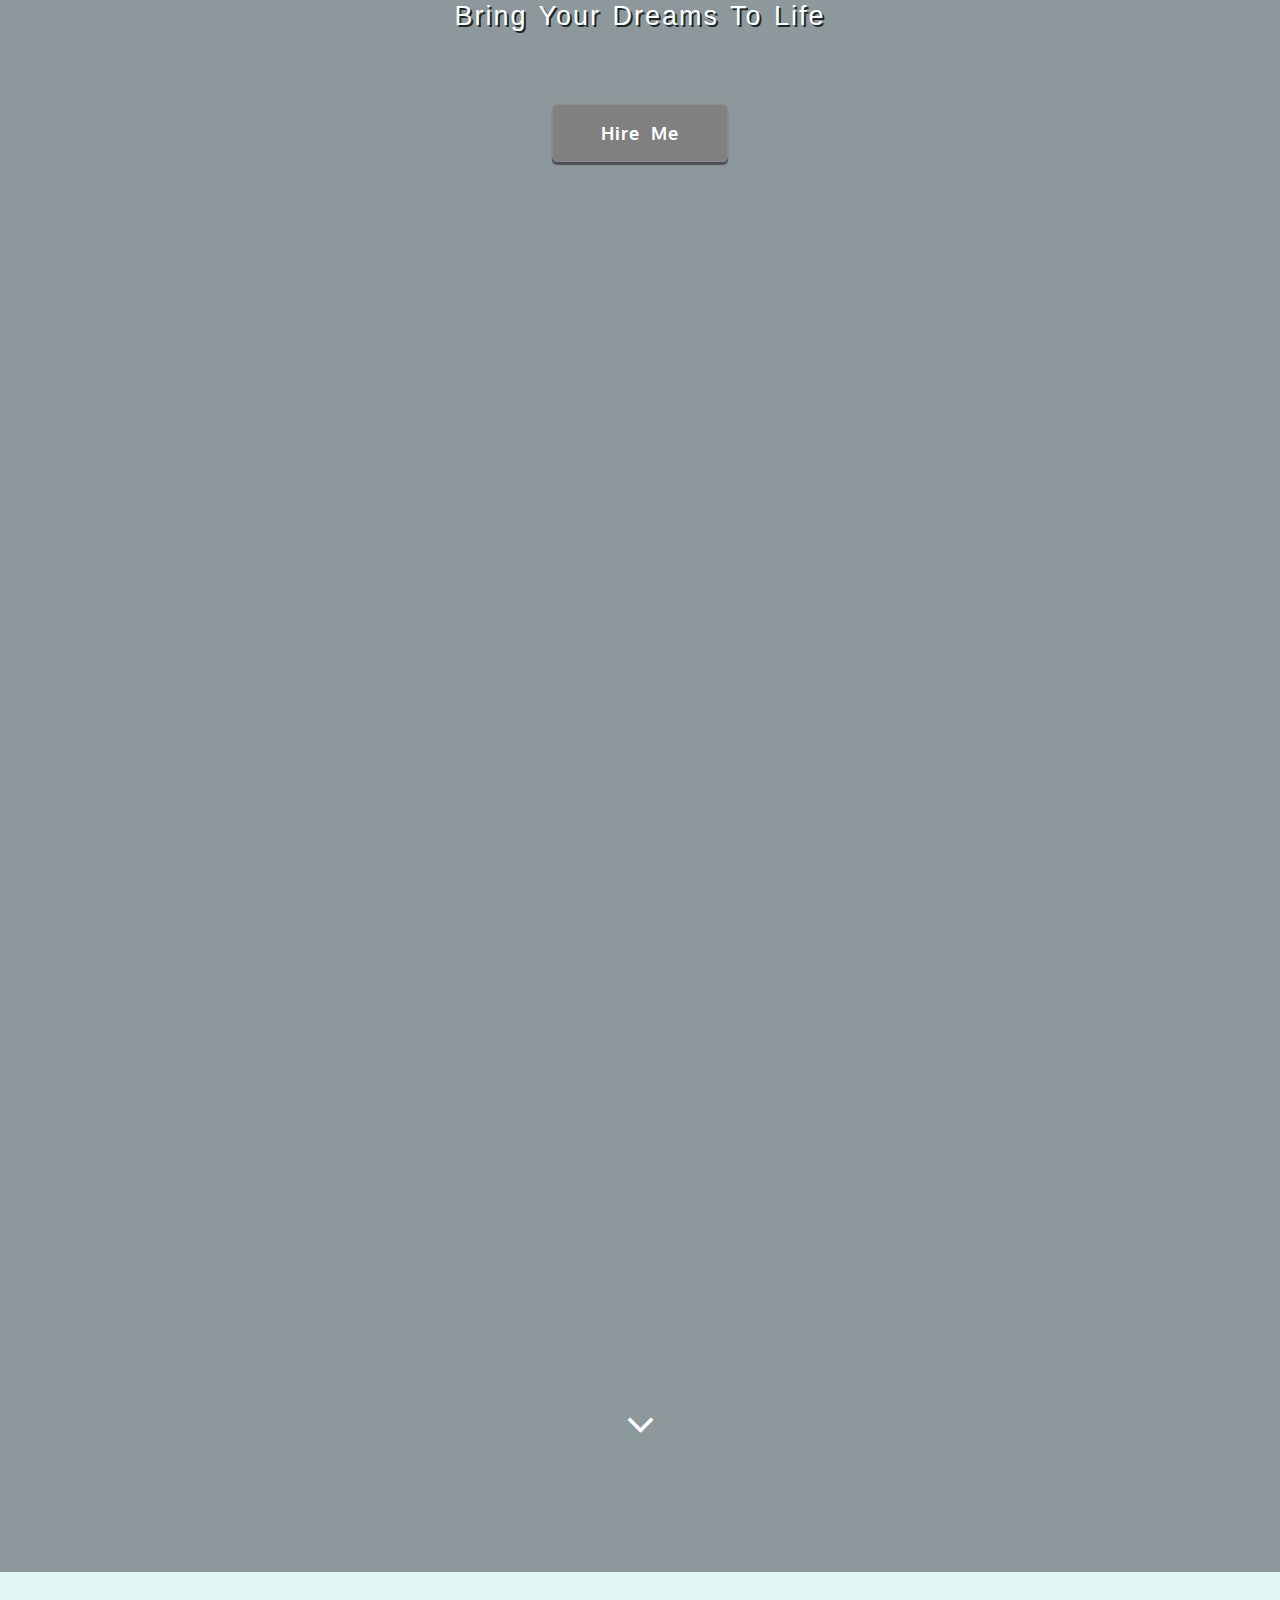
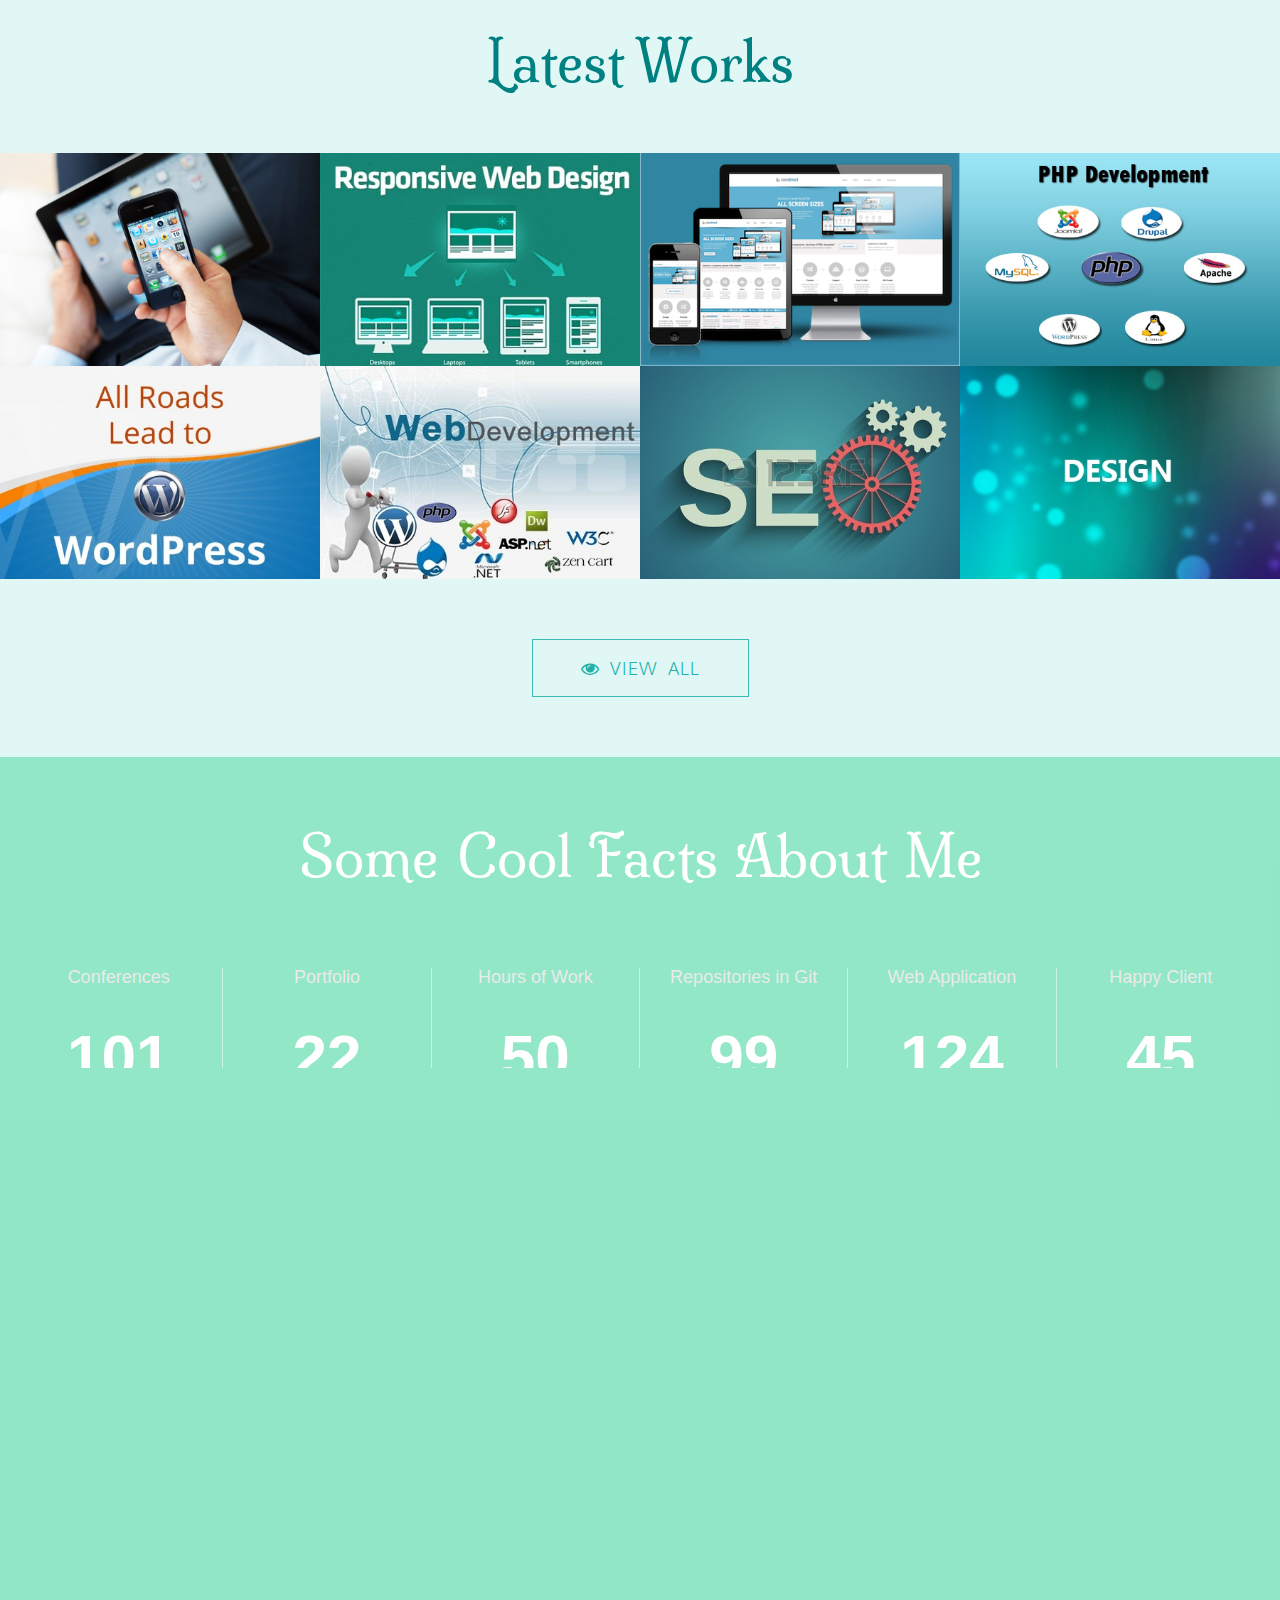
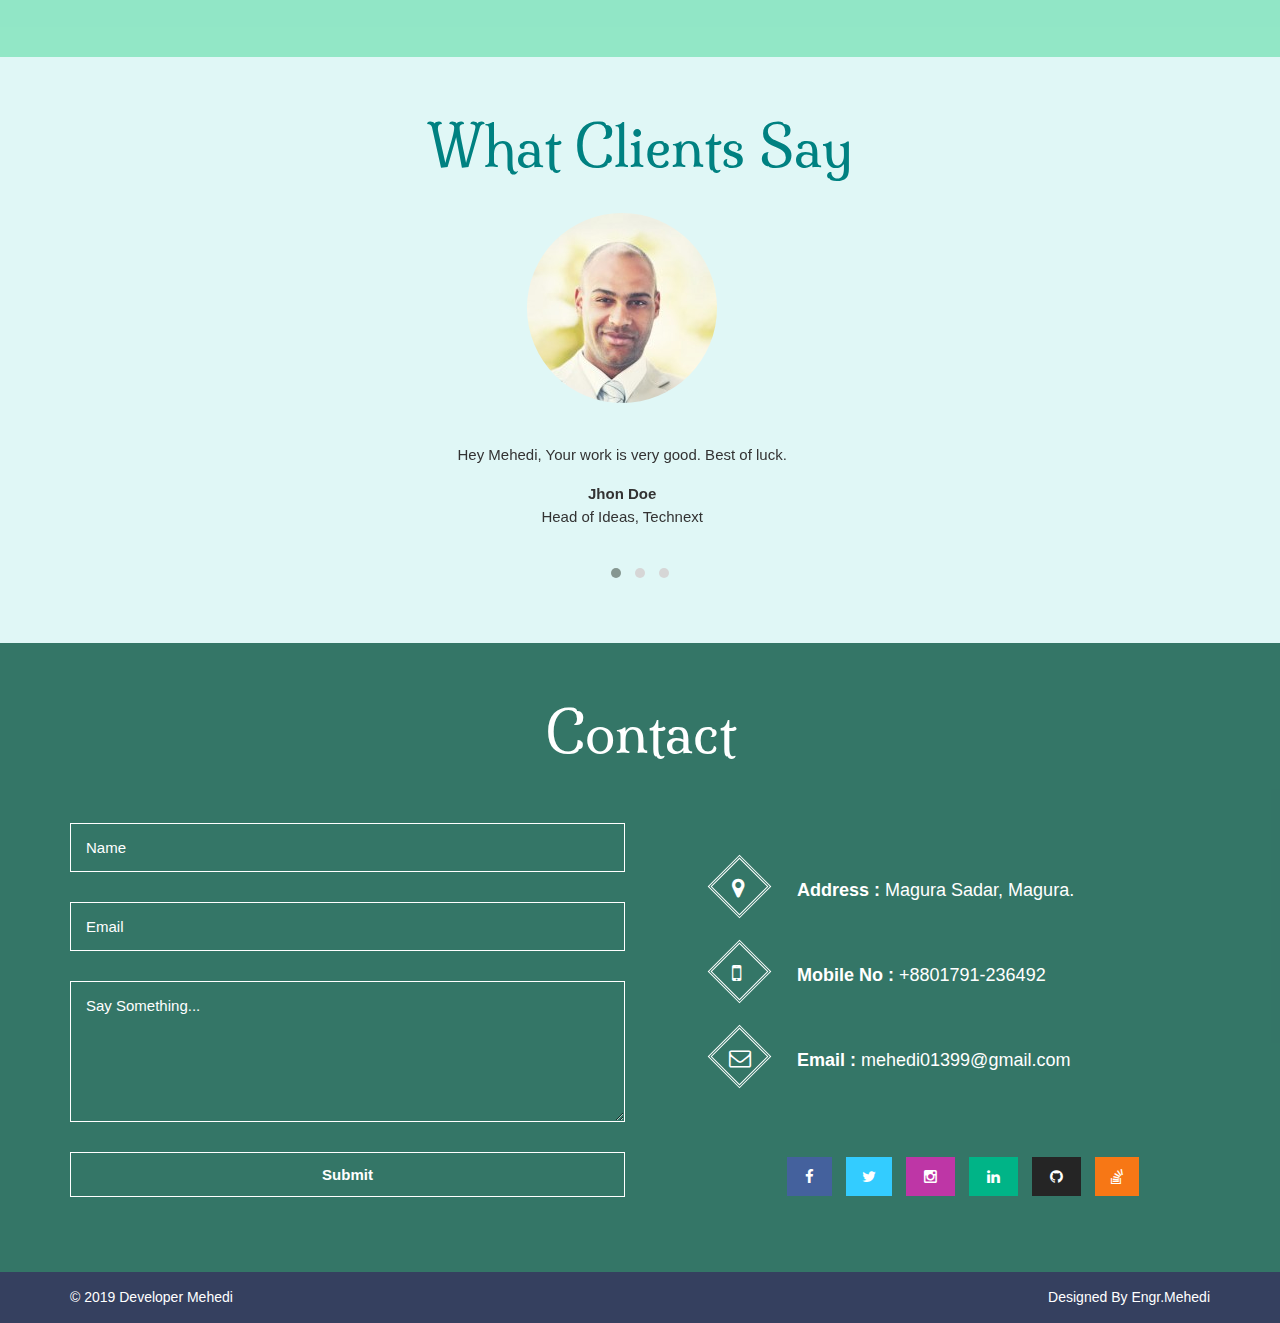
==== commit 3eff320a: "Update index.html" ====
--- a/index.html
+++ b/index.html
@@ -1,3 +1,20 @@
+<?php
+	if(isset($_POST['submit'])){
+		$name=$_POST['name'];
+		$email=$_POST['email'];
+		$msg=$_POST['message'];
+		$to='soronmolla@gmail.com'; 
+		$subject='Form Submission';
+		$message="Name :".$name."\n"."Wrote the following :"."\n\n".$msg;
+		$headers="From: ".$email;
+		if(mail($to, $subject, $message, $headers)){
+			echo "<h1>Sent Successfully! Thank you"." ".$name.", We will contact you shortly!</h1>";
+		}
+		else{
+			echo "Something went wrong!";
+		}
+	}
+?>
 <!DOCTYPE html>
 <html lang="en-us">
     <head>
@@ -310,7 +327,7 @@
                     <div class="container">
                         <div class="row">
                             <div class="col-md-6 wow animated fadeInLeft">
-                                <form class="contact-form" action="mail.php">
+                                <form class="contact-form" action="" method="post">
                                     <input type="text" name="name" placeholder="Name" required>
                                     <input type="email" name="email" placeholder="Email" required>
                                     <textarea rows="5" name="message" placeholder="Say Something..." required></textarea>
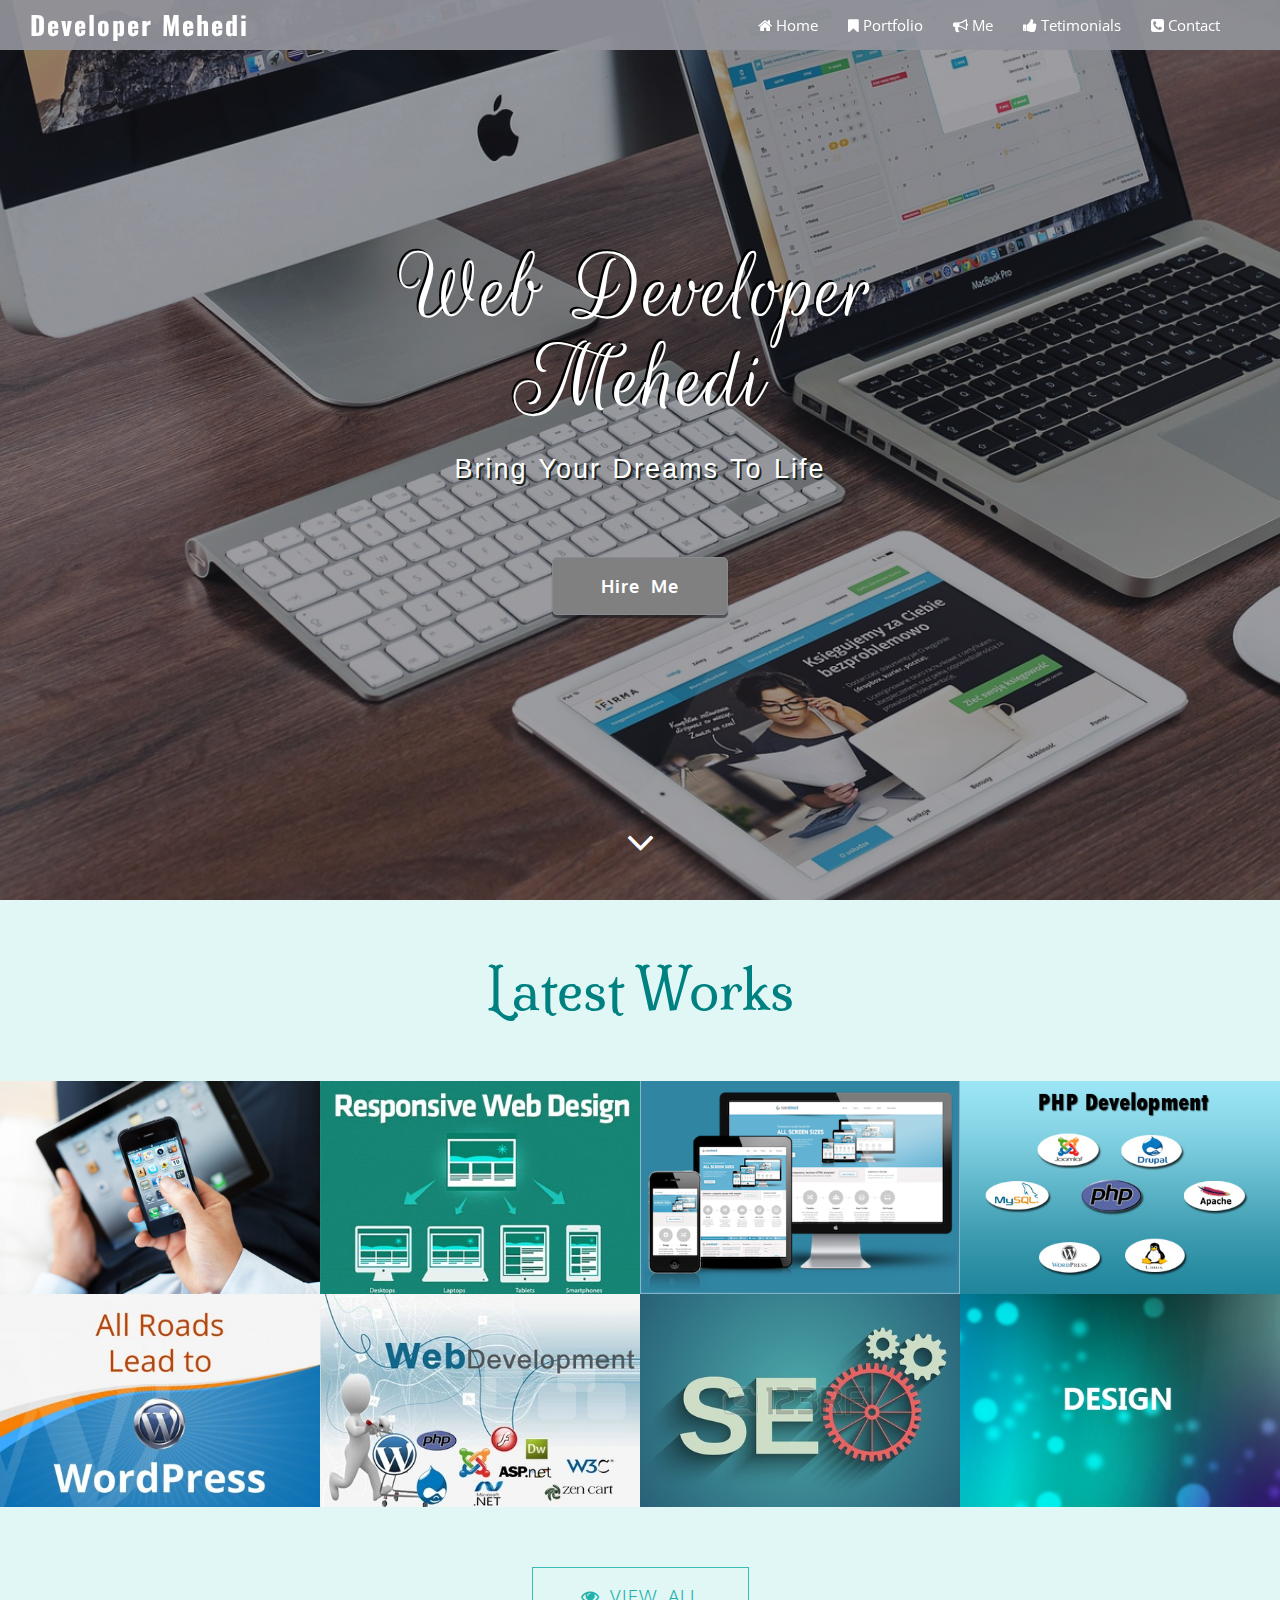
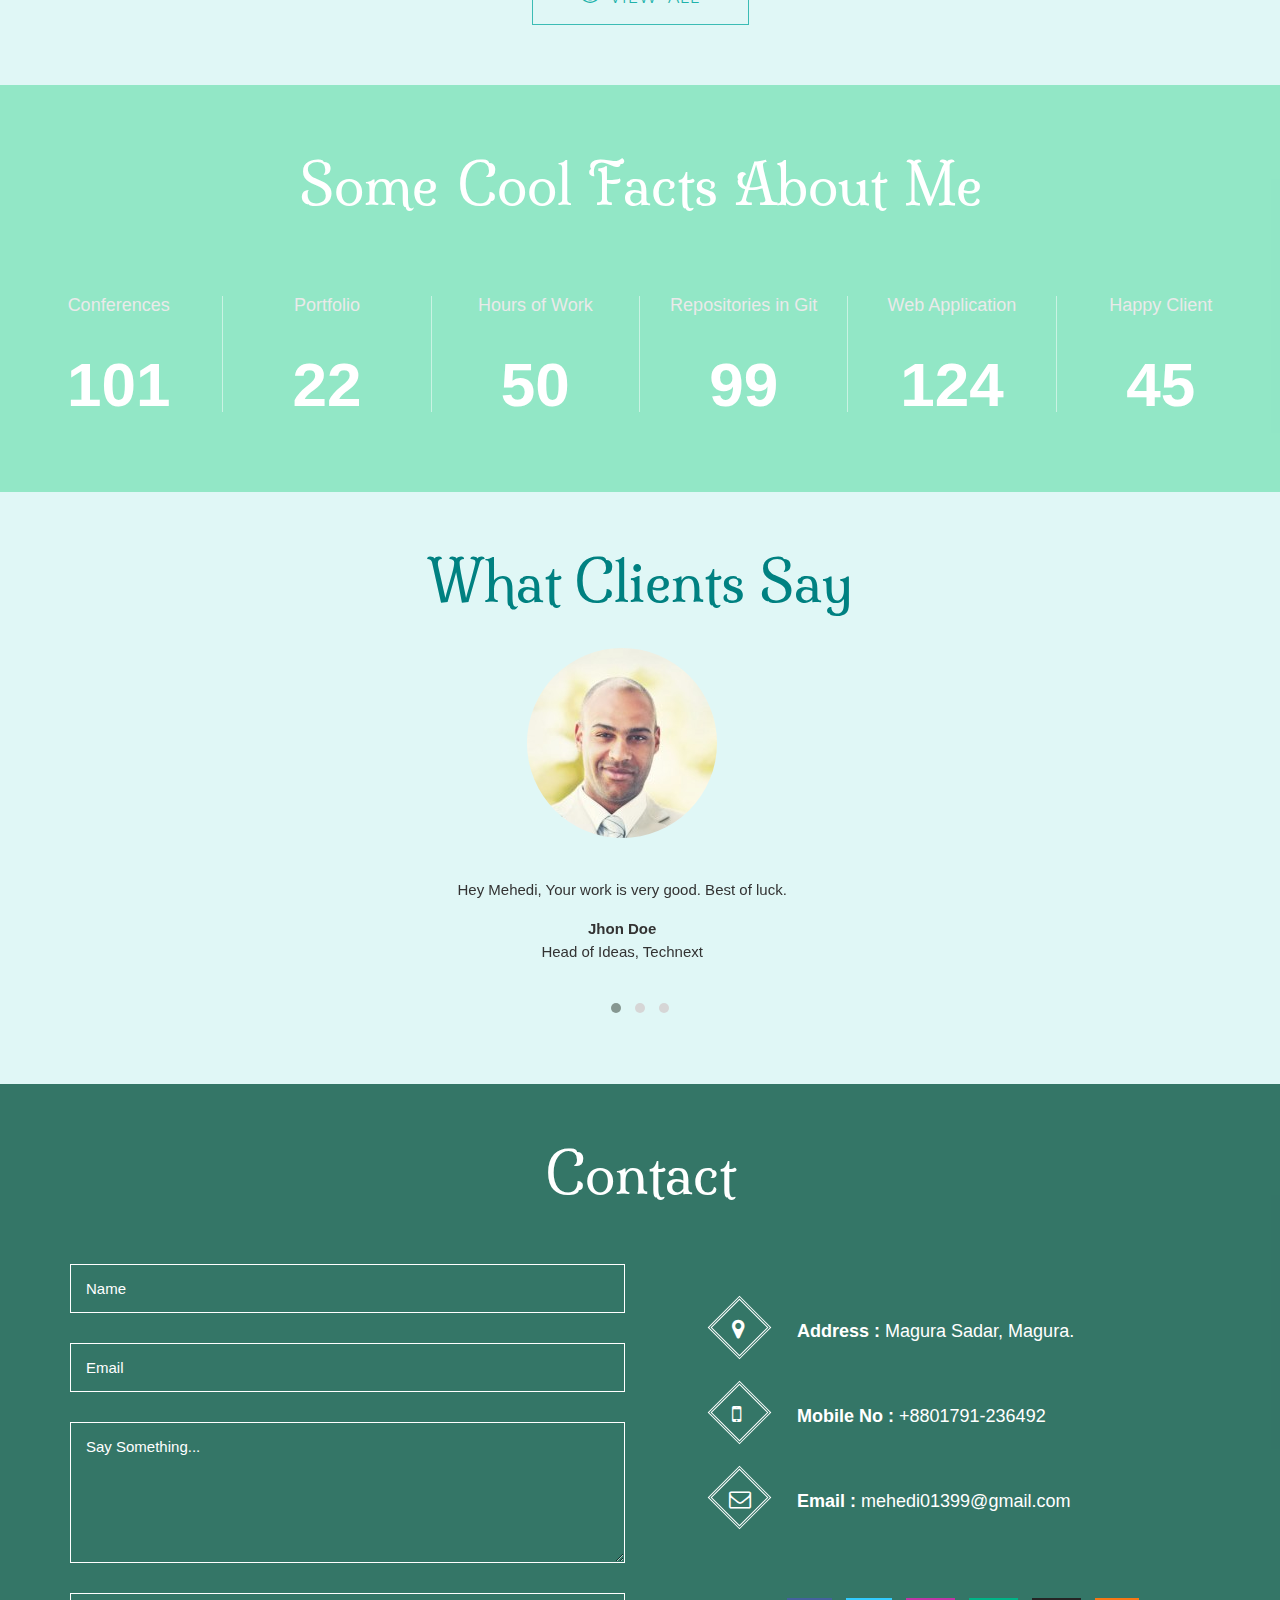
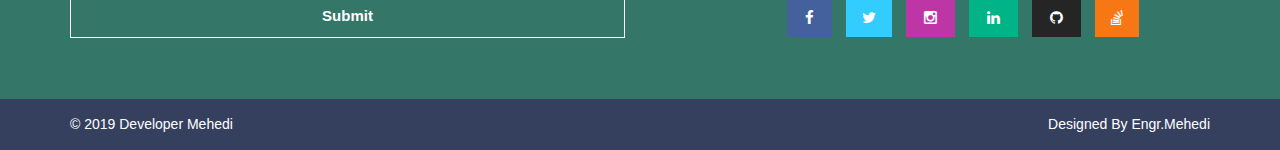
==== commit 9fd392e7: "Update index.html" ====
--- a/index.html
+++ b/index.html
@@ -1,20 +1,3 @@
-<?php
-	if(isset($_POST['submit'])){
-		$name=$_POST['name'];
-		$email=$_POST['email'];
-		$msg=$_POST['message'];
-		$to='soronmolla@gmail.com'; 
-		$subject='Form Submission';
-		$message="Name :".$name."\n"."Wrote the following :"."\n\n".$msg;
-		$headers="From: ".$email;
-		if(mail($to, $subject, $message, $headers)){
-			echo "<h1>Sent Successfully! Thank you"." ".$name.", We will contact you shortly!</h1>";
-		}
-		else{
-			echo "Something went wrong!";
-		}
-	}
-?>
 <!DOCTYPE html>
 <html lang="en-us">
     <head>
@@ -327,7 +310,7 @@
                     <div class="container">
                         <div class="row">
                             <div class="col-md-6 wow animated fadeInLeft">
-                                <form class="contact-form" action="" method="post">
+                                <form class="contact-form" action="mail.php" method="post">
                                     <input type="text" name="name" placeholder="Name" required>
                                     <input type="email" name="email" placeholder="Email" required>
                                     <textarea rows="5" name="message" placeholder="Say Something..." required></textarea>
